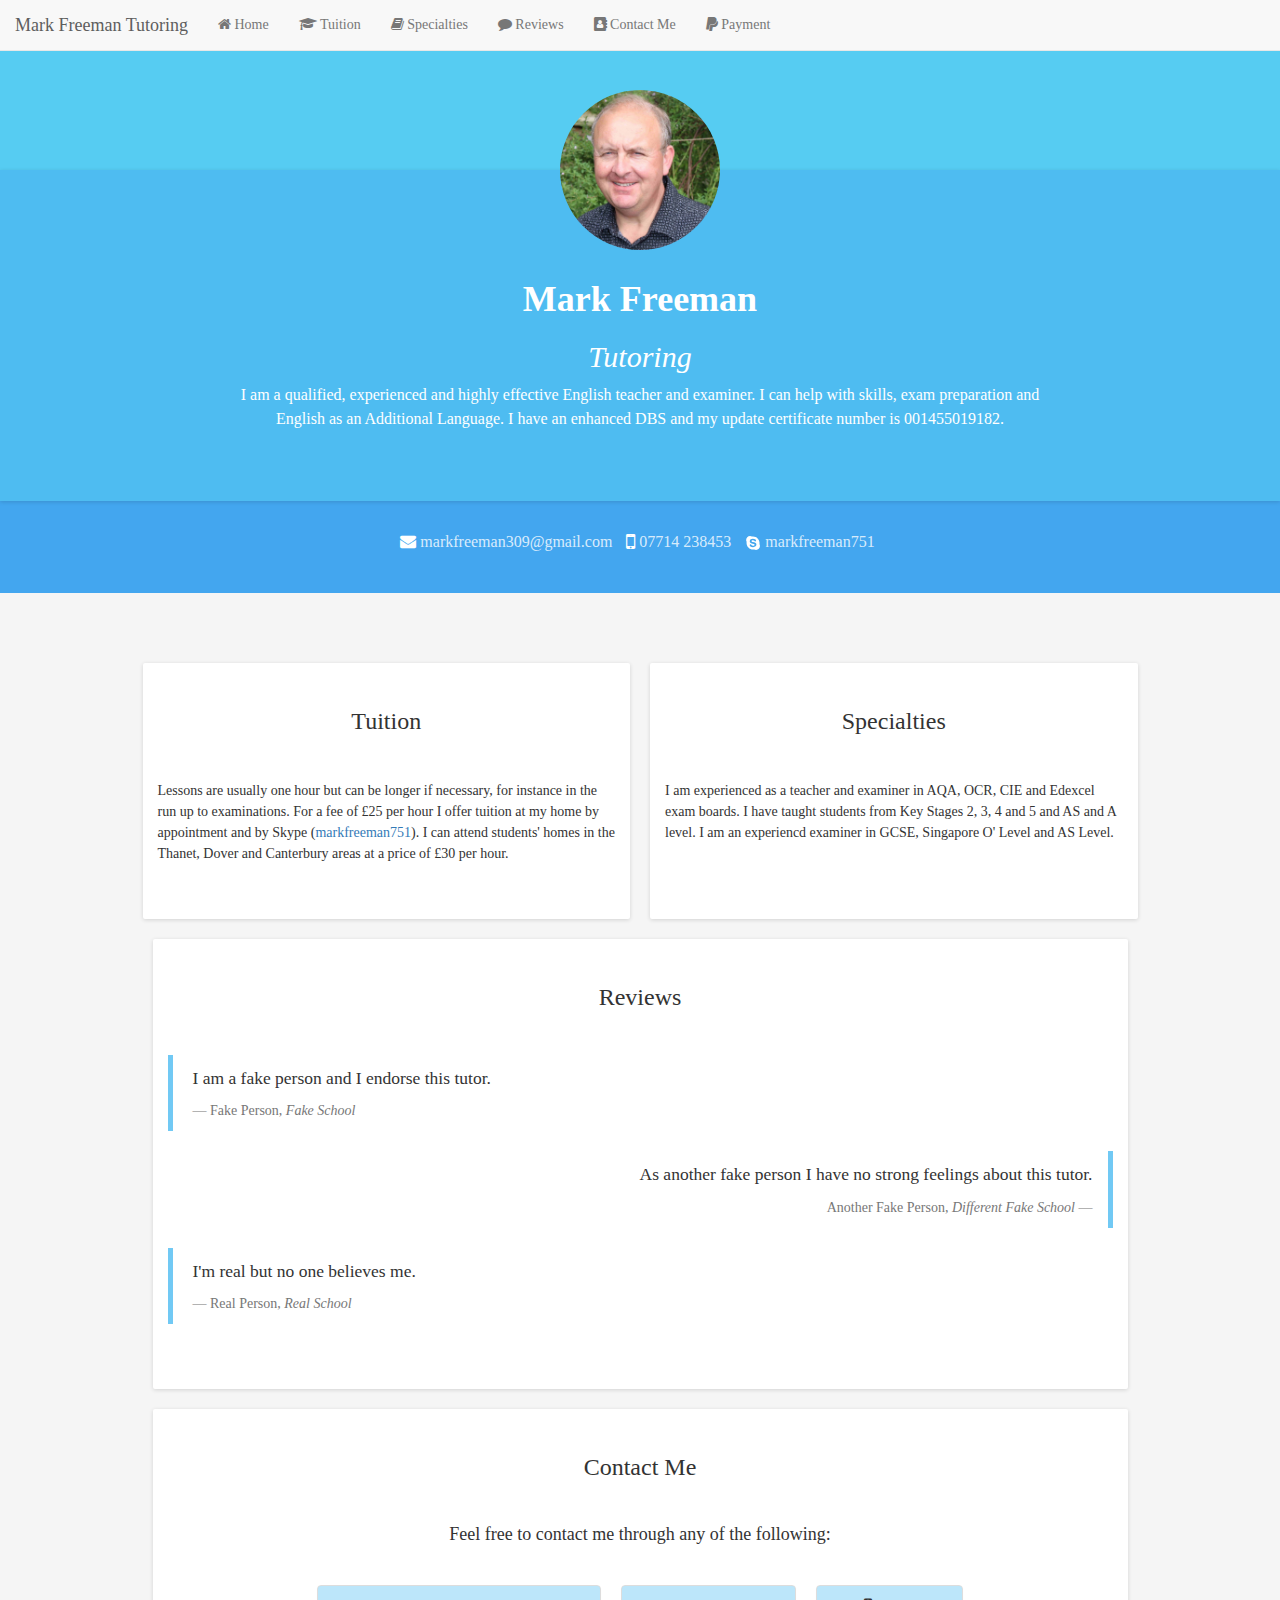
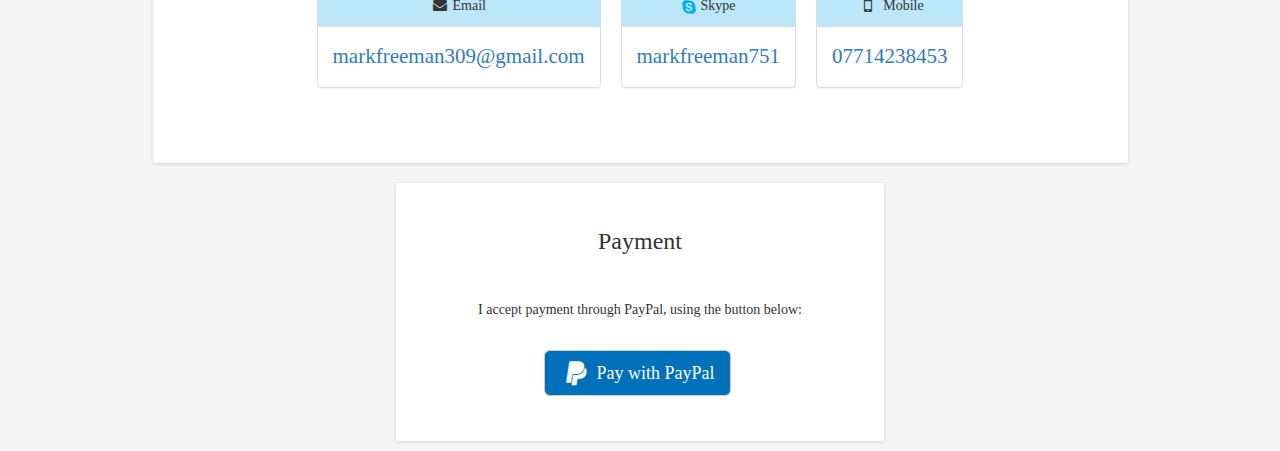
==== index.html @ 5b217517 "added contact details, customised paypal button" ====
<!DOCTYPE html>
<html lang="en">
  <head>
    <!-- jquery -->
    <script src="https://code.jquery.com/jquery-3.2.1.slim.min.js" integrity="sha256-k2WSCIexGzOj3Euiig+TlR8gA0EmPjuc79OEeY5L45g=" crossorigin="anonymous"></script>

    <!-- Latest compiled and minified bootstrap CSS -->
    <link rel="stylesheet" href="https://maxcdn.bootstrapcdn.com/bootstrap/3.3.7/css/bootstrap.min.css" integrity="sha384-BVYiiSIFeK1dGmJRAkycuHAHRg32OmUcww7on3RYdg4Va+PmSTsz/K68vbdEjh4u" crossorigin="anonymous">

    <!-- Latest compiled and minified bootstrap JavaScript -->
    <script src="https://maxcdn.bootstrapcdn.com/bootstrap/3.3.7/js/bootstrap.min.js" integrity="sha384-Tc5IQib027qvyjSMfHjOMaLkfuWVxZxUPnCJA7l2mCWNIpG9mGCD8wGNIcPD7Txa" crossorigin="anonymous"></script>

	<!-- font awesome -->
	<link href="https://maxcdn.bootstrapcdn.com/font-awesome/4.7.0/css/font-awesome.min.css" rel="stylesheet" integrity="sha384-wvfXpqpZZVQGK6TAh5PVlGOfQNHSoD2xbE+QkPxCAFlNEevoEH3Sl0sibVcOQVnN" crossorigin="anonymous">
	
	<link rel="stylesheet" href="main.css">
    <meta name="viewport" content="width=device-width, initial-scale=1">
	<title>Mark Freeman Tutoring</title>
	<meta name="description" content="Offering tuition in Kent. Experience with A-Levls, AS-Levels, Edexcel, AQA, OCR and more."/>
  </head>

  <body>
      <nav class="navbar navbar-default navbar-fixed-top">
	    <div class="container-fluid">
		  <div class="navbar-header">
		    <button type="button" class="navbar-toggle collapsed" data-toggle="collapse" data-target="#navbar-collapse" aria-expanded="false">
			  <span class="sr-only">Toggle navigation</span>
			  <span class="icon-bar"></span>
			  <span class="icon-bar"></span>
			  <span class="icon-bar"></span>
			</button>
		    <a class="navbar-brand" href="#">Mark Freeman Tutoring</a>
		  </div>
		  
		  <div class="collapse navbar-collapse" id="navbar-collapse">
            <ul class="nav navbar-nav">
			  <li class=""><a href="#"><span class="fa fa-home" aria-hidden="true"></span> Home</a></li>
			  <li class=""><a href="#Tuition"><span class="fa fa-graduation-cap" aria-hidden="true"></span> Tuition</a></li>
			  <li class=""><a href="#Specialties"><span class="fa fa-book" aria-hidden="true"></span> Specialties</a></li>
			  <li class=""><a href="#Reviews"><span class="fa fa-comment" aria-hidden="true"></span> Reviews</a></li>
			  <li class=""><a href="#Contact"><span class="fa fa-address-book" aria-hidden="true"></span> Contact Me</a></li>
			  <li class=""><a href="#Payment"><span class="fa fa-paypal" aria-hidden="true"></span> Payment</a></li>
			</ul>
		  </div>
		</div>
	  </nav>
	  <header class="header">
		<div class="top-bar"></div>
		<div class="main-splash-content">
		  <div class="container text-center">			
		    <img class="img-circle personal-image" src="assets/images/personal-image.jpg" alt="Photo of Mark Freeman">
			<h1><strong>Mark Freeman</strong></h1>
			<h2><em>Tutoring</em></h2>
			<div class="main-splash-text">
			  <p>
			  I am a qualified, experienced and highly effective English teacher and examiner. I can help with skills, exam preparation and English as an Additional Language. I have an enhanced DBS and my update certificate number is 001455019182.
			  </p>
			</div>
		  </div>
		</div>
		<div class="contact-information">
		  <div class="container text-center">
		    <ul class="list-inline">
			  <li>
			    <span class="fa fa-envelope" aria-hidden="true"></span>
				<!-- email obfuscated in attempt to stop bots -->
				<a href="mailto:&#109;&#097;&#114;&#107;&#102;&#114;&#101;&#101;&#109;&#097;&#110;&#051;&#048;&#057;&#064;&#103;&#109;&#097;&#105;&#108;&#046;&#099;&#111;&#109;"><span class="sr-only">Email Address: </span>&#109;&#097;&#114;&#107;&#102;&#114;&#101;&#101;&#109;&#097;&#110;&#051;&#048;&#057;&#064;&#103;&#109;&#097;&#105;&#108;&#046;&#099;&#111;&#109;</a>
			  </li>
			  <li>
			    <span class="fa fa-lg fa-mobile-phone" aria-hidden="true"></span>
				<a href="tel: 07714238453"><span class="sr-only">Mobile Number: </span>07714 238453</a>
			  </li>
			  <li>
				<img height="16px" aria-hidden="true" class="contact-icon-image" alt="Skype Logo" src="assets/images/skype-logo-bug.svg">
			    <a href="skype:markfreeman751?add"><span class="sr-only">Skype Name: </span>markfreeman751</a>
			  </li>
			</ul>
		  </div>
		</div>
	  </header>
	  
	  <div class="container top-padded-wrapper">
	  <div class="row flex-container">
	    <section class="col-xs-12 col-sm-5 col-md-5 col-lg-5">
		  <a class="section-anchor" name="Tuition"></a>
	      <h2>Tuition</h2>
		  <p>Lessons are usually one hour but can be longer if necessary, for instance in the run up to examinations. For a fee of £25 per hour I offer tuition at my home by appointment and by Skype (<a href="skype:markfreeman751?add"><span class="sr-only">Skype Name: </span>markfreeman751</a>). I can attend students' homes in the Thanet, Dover and Canterbury areas at a price of £30 per hour.</p>
		</section>
		
		<section class="col-xs-12 col-sm-5 col-md-5 col-lg-5">
		  <a class="section-anchor" name="Specialties"></a>
	      <h2>Specialties</h2>
		  <p>I am experienced as a teacher and examiner in AQA, OCR, CIE and Edexcel exam boards. I have taught students from Key Stages 2, 3, 4 and 5 and AS and A level. I am an experiencd examiner in GCSE, Singapore O' Level and AS Level.</p>
		</section>
		
		<section class="col-xs-12 col-sm-10 col-md-10 col-lg-10">
		  <a class="section-anchor" name="Reviews"></a>
	      <h2>Reviews</h2>
		  <blockquote class="">
		    <p>I am a fake person and I endorse this tutor.</p>
			<footer>Fake Person, <cite>Fake School</cite></footer>
		  </blockquote>
		  <blockquote class="blockquote-reverse">
		    <p>As another fake person I have no strong feelings about this tutor.</p>
			<footer>Another Fake Person, <cite>Different Fake School</cite></footer>
		  </blockquote>
		  <blockquote class="">
		    <p>I'm real but no one believes me.</p>
			<footer>Real Person, <cite>Real School</cite></footer>
		  </blockquote>
		</section>
		
		<section class="col-xs-12 col-sm-10 col-md-10 col-lg-10">
		  <a class="section-anchor" name="Contact"></a>
	      <h2>Contact Me</h2>
		  <p class="h4 text-center">Feel free to contact me through any of the following:</p><br/>
		  <div class="center-block">
			  <div class="flex-container">
				<div class="contact-panel">
					<div class="panel panel-default">
						<div class="panel-heading panel-heading-blue text-center">
							<span class="fa fa-fw fa-envelope" aria-hidden="true"></span>
							Email
						</div>
						<div class="panel-body text-center">
							<strong class="lead">
							  <!-- email obfuscated in attempt to stop bots -->
							  <a href="mailto:&#109;&#097;&#114;&#107;&#102;&#114;&#101;&#101;&#109;&#097;&#110;&#051;&#048;&#057;&#064;&#103;&#109;&#097;&#105;&#108;&#046;&#099;&#111;&#109;">&#109;&#097;&#114;&#107;&#102;&#114;&#101;&#101;&#109;&#097;&#110;&#051;&#048;&#057;&#064;&#103;&#109;&#097;&#105;&#108;&#046;&#099;&#111;&#109;</a>
							</strong>
						</div>
					</div>
				</div>
				<div class="contact-panel">
					<div class="panel panel-default">
						<div class="panel-heading panel-heading-blue text-center">
							<img aria-hidden="true" class="contact-icon-image" alt="Skype Logo" src="assets/images/skype-logo-bug-inverted.svg">
							Skype
						</div>
						<div class="panel-body text-center">
						  <strong class="lead">
							<a href="skype:markfreeman751?add">markfreeman751</a>
						  </strong>
						</div>
					</div>
				</div>
				
				<div class="contact-panel">
					<div class="panel panel-default">
						<div class="panel-heading panel-heading-blue text-center">
							<span class="fa fa-fw fa-lg fa-mobile-phone" aria-hidden="true"></span>
							Mobile
						</div>
						<div class="panel-body text-center">
						  <strong class="lead">
							<a href="tel: 07714238453">07714238453</a>
					      </strong>
						</div>
					</div>
				</div>
			  </div>
		  </div>
		  
		</section>
		
		<section class="col-xs-12 col-sm-6 col-md-5 col-lg-5">
		  <a class="section-anchor" name="Payment"></a>
	      <h2>Payment</h2>
		  
		  <p class="text-center">I accept payment through PayPal, using the button below:</p><br/>
		  <div class="text-center">
		  <form action="https://www.paypal.com/cgi-bin/webscr" method="post" target="_top">
			<input type="hidden" name="cmd" value="_s-xclick">
			<input type="hidden" name="hosted_button_id" value="JVTLMJME64CP8">
			<button type="submit" border="0" name="submit" alt="PayPal – The safer, easier way to pay online!" class="btn btn-lg btn-default paypal-button">
			<span class="fa fa-fw fa-lg fa-paypal" aria-hidden="true"></span>
			Pay with PayPal
			</button>
			<img alt="" border="0" src="https://www.paypalobjects.com/en_GB/i/scr/pixel.gif" width="1" height="1">
		  </form>
		  </div>
		</section>
	  </div>
	  </div>
  </body>
</html>
---- main.css ----
body {
  background: #f5f5f5;
  font-family: 'texgyreschola', serif;
}

section {
  display: inline-block;
  -webkit-box-shadow: 0 1px 4px 0 rgba(0, 0, 0, 0.14);
  -moz-box-shadow: 0 1px 4px 0 rgba(0, 0, 0, 0.14);
  box-shadow: 0 1px 4px 0 rgba(0, 0, 0, 0.14);
  padding: 45px;
  background: #fff;
  margin-bottom: 45px;
  -webkit-border-radius: 2px;
  -moz-border-radius: 2px;
  -ms-border-radius: 2px;
  -o-border-radius: 2px;
  border-radius: 2px;
  -moz-background-clip: padding;
  -webkit-background-clip: padding-box;
  background-clip: padding-box;
  flex: 0 1 auto;
  margin: 10px;
}

section h2 {
  margin-top: 0;
  margin-bottom: 45px;
  font-size: 24px;
  text-align: center;
}

blockquote {
  border-left: 5px solid rgba(78, 188, 241, 0.8);
}

.paypal-button {
	background-color: #0070ba;
	color: white;
}

.contact-panel {
	margin: 10px;
}

.flex-container {
	display: flex;
	flex-wrap: wrap;
	justify-content: center;
}

.blockquote-reverse {
  border-right: 5px solid rgba(78, 188, 241, 0.8);
}

.section-anchor {
  display: block;
  position: relative;
  top: -60px;
  visibility: hidden;
}

p {
  line-height: 1.5;
  margin: 0 0 10px;
}

.top-padded-wrapper {
  padding-top: 60px;
}

.header{
  background: #56ccf2;
  padding-top: 50px;
  color: #fff;
}

.header .top-bar{
	padding-bottom: 120px;
}

.header .main-splash-content{
  -webkit-box-shadow: 0 1px 4px 0 rgba(0, 0, 0, 0.14);
  -moz-box-shadow: 0 1px 4px 0 rgba(0, 0, 0, 0.14);
  box-shadow: 0 1px 4px 0 rgba(0, 0, 0, 0.14);
  background: #4EBCF1;
  padding-top: 90px;
  padding-bottom: 60px;
  position: relative;
  font-size: 16px;
}

.header .contact-information {
  background: #43A6EF;
  padding-top: 30px;
  padding-bottom: 30px;
  font-size: 16px;
}

.header .contact-information li a {
  color: rgba(255, 255, 255, 0.8);
}

.main-splash-text{
  max-width: 800px;
  margin: 0 auto;
}

.personal-image { 
  position: absolute;
  width: 160px;
  height: 160px;
  top: -80px;
  margin-left: -80px;
  left: 50%;
}

.panel-heading.panel-heading-blue {
	background-color: rgba(78, 188, 241, 0.38);
}

.contact-icon-image {
  height: 16px;
}

.text-center {
  text-align: center;
}
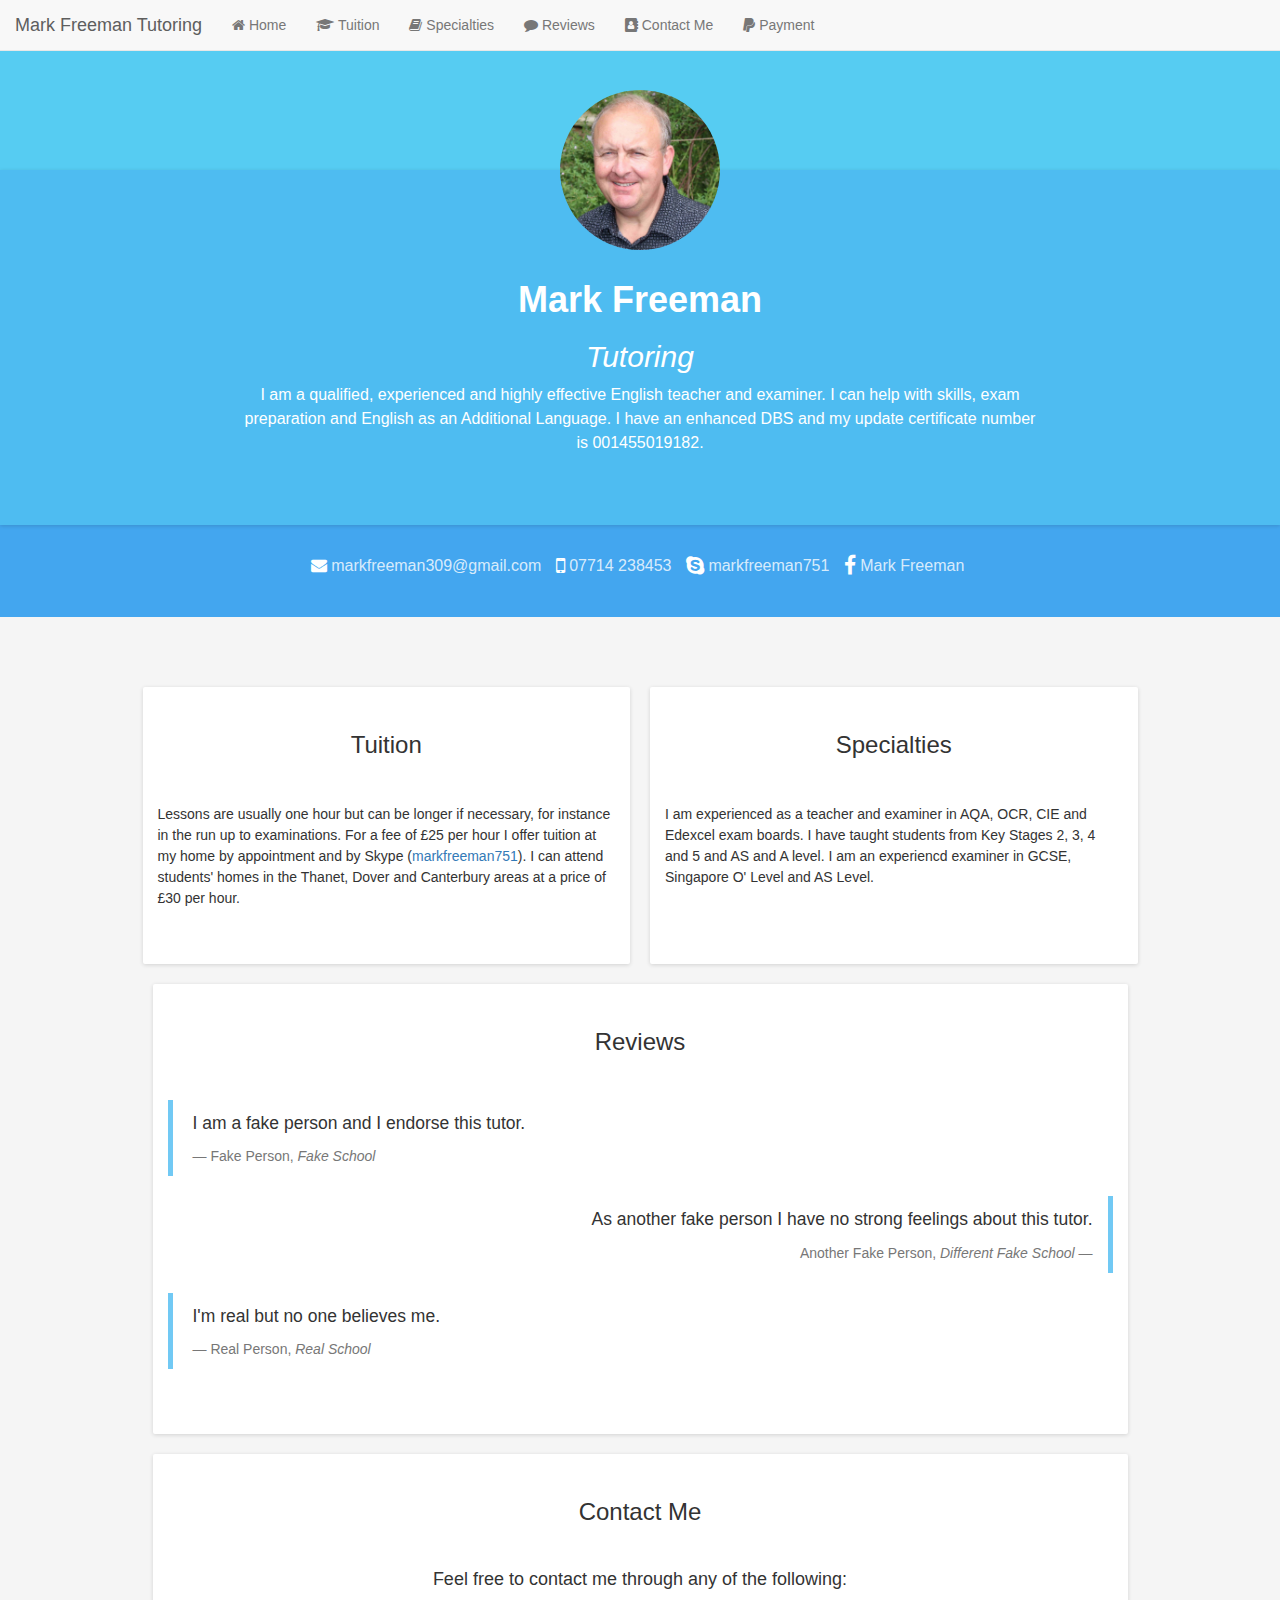
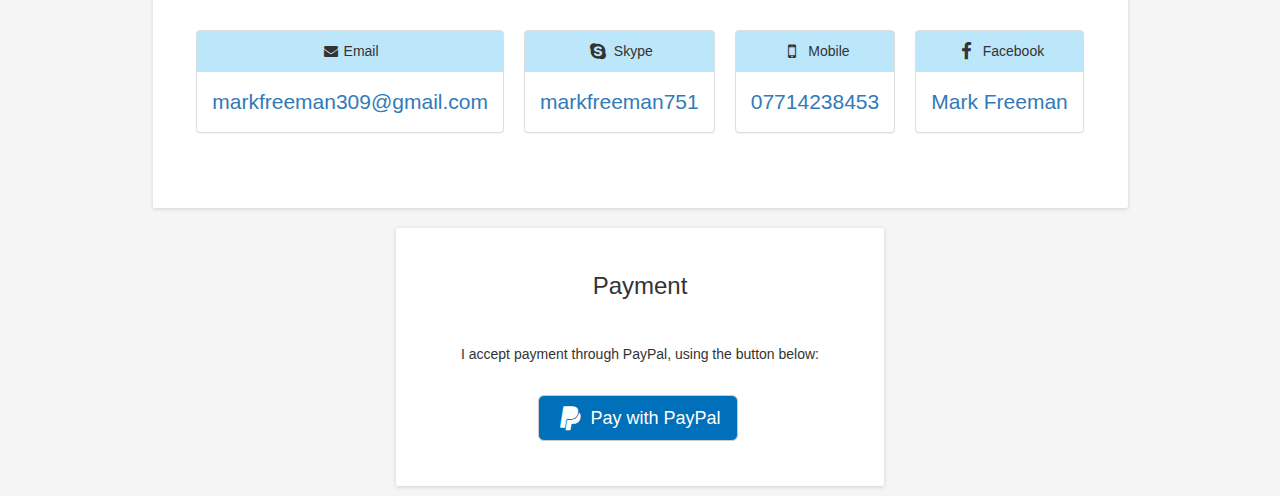
==== commit e5908504: "removed custom font, added facebook contact info, used font-awesome skype icons" ====
--- a/index.html
+++ b/index.html
@@ -71,8 +71,12 @@
 				<a href="tel: 07714238453"><span class="sr-only">Mobile Number: </span>07714 238453</a>
 			  </li>
 			  <li>
-				<img height="16px" aria-hidden="true" class="contact-icon-image" alt="Skype Logo" src="assets/images/skype-logo-bug.svg">
+				<span class="fa fa-lg fa-skype" aria-hidden="true"></span>
 			    <a href="skype:markfreeman751?add"><span class="sr-only">Skype Name: </span>markfreeman751</a>
+			  </li>
+			  <li>
+				<span class="fa fa-lg fa-facebook" aria-hidden="true"></span>
+			    <a href="https://www.facebook.com/profile.php?id=100019452347554"><span class="sr-only">Facebook Profile: </span>Mark Freeman</a>
 			  </li>
 			</ul>
 		  </div>
@@ -133,7 +137,7 @@
 				<div class="contact-panel">
 					<div class="panel panel-default">
 						<div class="panel-heading panel-heading-blue text-center">
-							<img aria-hidden="true" class="contact-icon-image" alt="Skype Logo" src="assets/images/skype-logo-bug-inverted.svg">
+							<span class="fa fa-fw fa-lg fa-skype" aria-hidden="true"></span>
 							Skype
 						</div>
 						<div class="panel-body text-center">
@@ -153,6 +157,20 @@
 						<div class="panel-body text-center">
 						  <strong class="lead">
 							<a href="tel: 07714238453">07714238453</a>
+					      </strong>
+						</div>
+					</div>
+				</div>
+				
+				<div class="contact-panel">
+					<div class="panel panel-default">
+						<div class="panel-heading panel-heading-blue text-center">
+							<span class="fa fa-fw fa-lg fa-facebook" aria-hidden="true"></span>
+							Facebook
+						</div>
+						<div class="panel-body text-center">
+						  <strong class="lead">
+							<a href="https://www.facebook.com/profile.php?id=100019452347554">Mark Freeman</a>
 					      </strong>
 						</div>
 					</div>
--- a/main.css
+++ b/main.css
@@ -1,6 +1,5 @@
 body {
   background: #f5f5f5;
-  font-family: 'texgyreschola', serif;
 }
 
 section {
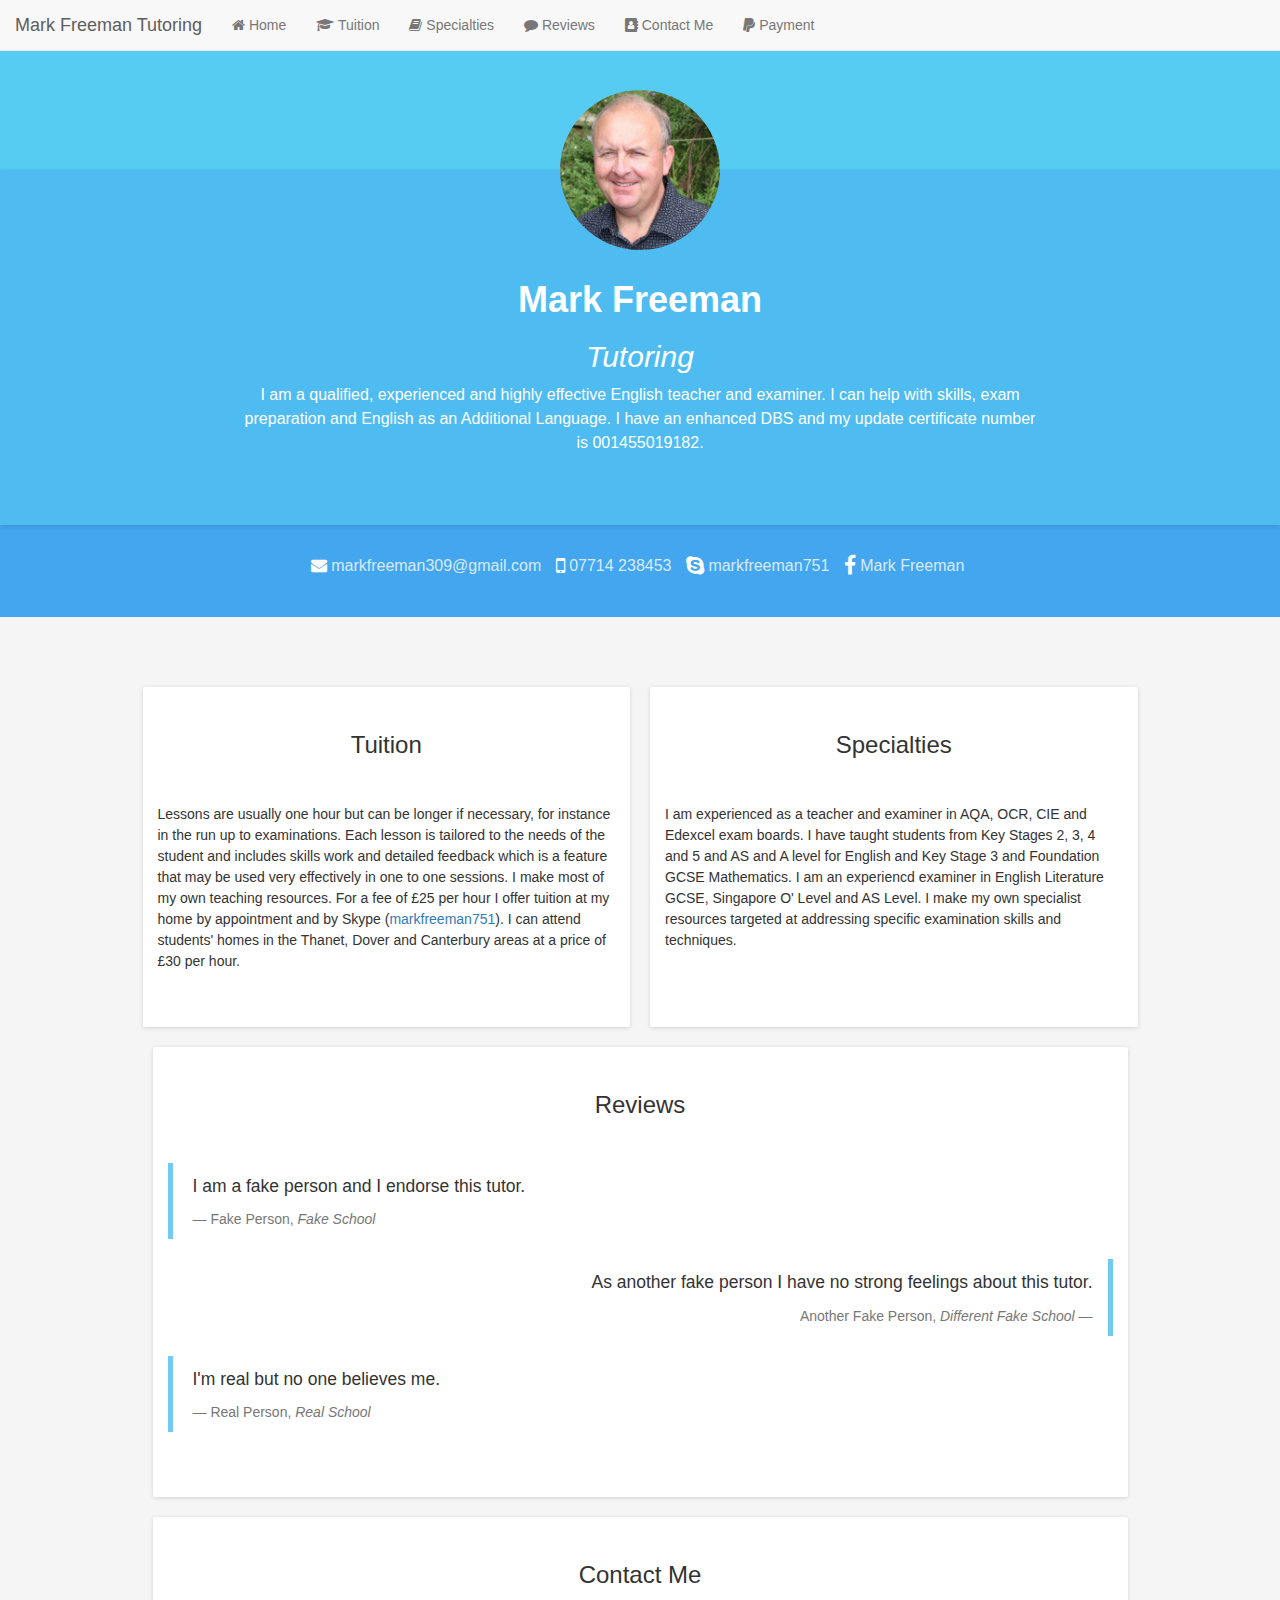
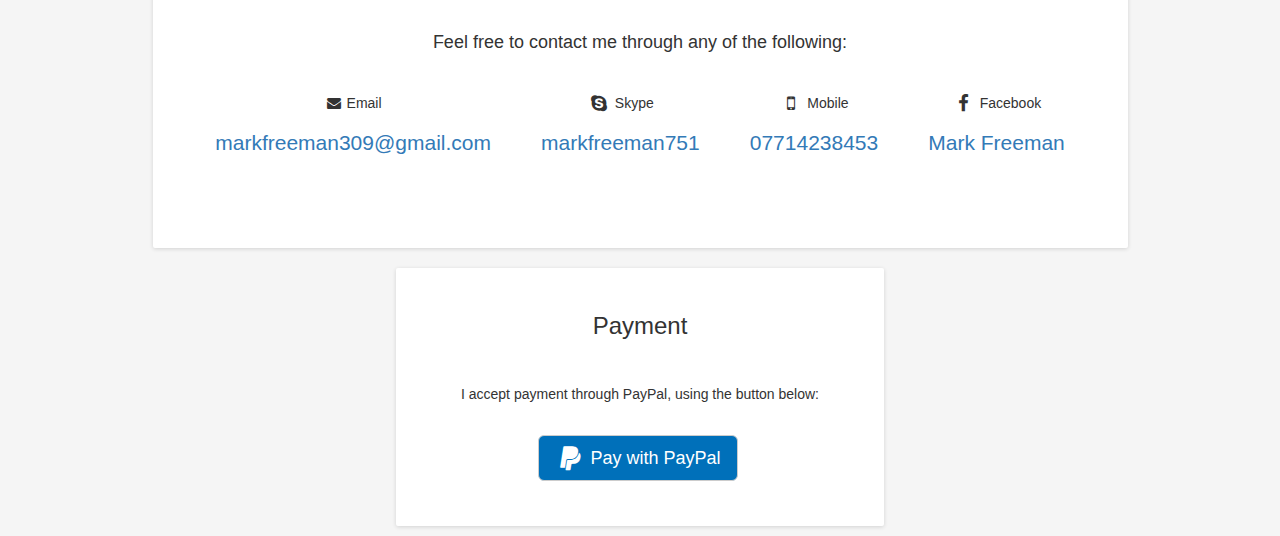
==== commit 32468880: "added content, reworked contact details to use invisible panels" ====
--- a/index.html
+++ b/index.html
@@ -88,13 +88,13 @@
 	    <section class="col-xs-12 col-sm-5 col-md-5 col-lg-5">
 		  <a class="section-anchor" name="Tuition"></a>
 	      <h2>Tuition</h2>
-		  <p>Lessons are usually one hour but can be longer if necessary, for instance in the run up to examinations. For a fee of £25 per hour I offer tuition at my home by appointment and by Skype (<a href="skype:markfreeman751?add"><span class="sr-only">Skype Name: </span>markfreeman751</a>). I can attend students' homes in the Thanet, Dover and Canterbury areas at a price of £30 per hour.</p>
+		  <p>Lessons are usually one hour but can be longer if necessary, for instance in the run up to examinations. Each lesson is tailored to the needs of the student and includes skills work and detailed feedback which is a feature that may be used very effectively in one to one sessions. I make most of my own teaching resources. For a fee of £25 per hour I offer tuition at my home by appointment and by Skype (<a href="skype:markfreeman751?add"><span class="sr-only">Skype Name: </span>markfreeman751</a>). I can attend students' homes in the Thanet, Dover and Canterbury areas at a price of £30 per hour.</p>
 		</section>
 		
 		<section class="col-xs-12 col-sm-5 col-md-5 col-lg-5">
 		  <a class="section-anchor" name="Specialties"></a>
 	      <h2>Specialties</h2>
-		  <p>I am experienced as a teacher and examiner in AQA, OCR, CIE and Edexcel exam boards. I have taught students from Key Stages 2, 3, 4 and 5 and AS and A level. I am an experiencd examiner in GCSE, Singapore O' Level and AS Level.</p>
+		  <p>I am experienced as a teacher and examiner in AQA, OCR, CIE and Edexcel exam boards. I have taught students from Key Stages 2, 3, 4 and 5 and AS and A level for English and Key Stage 3 and Foundation GCSE Mathematics. I am an experiencd examiner in English Literature GCSE, Singapore O' Level and AS Level. I make my own specialist resources targeted at addressing specific examination skills and techniques.</p>
 		</section>
 		
 		<section class="col-xs-12 col-sm-10 col-md-10 col-lg-10">
@@ -121,8 +121,8 @@
 		  <div class="center-block">
 			  <div class="flex-container">
 				<div class="contact-panel">
-					<div class="panel panel-default">
-						<div class="panel-heading panel-heading-blue text-center">
+					<div class="panel panel-default panel-invisible">
+						<div class="panel-heading panel-heading-invisible text-center">
 							<span class="fa fa-fw fa-envelope" aria-hidden="true"></span>
 							Email
 						</div>
@@ -135,8 +135,8 @@
 					</div>
 				</div>
 				<div class="contact-panel">
-					<div class="panel panel-default">
-						<div class="panel-heading panel-heading-blue text-center">
+					<div class="panel panel-default panel-invisible">
+						<div class="panel-heading panel-heading-invisible text-center">
 							<span class="fa fa-fw fa-lg fa-skype" aria-hidden="true"></span>
 							Skype
 						</div>
@@ -149,8 +149,8 @@
 				</div>
 				
 				<div class="contact-panel">
-					<div class="panel panel-default">
-						<div class="panel-heading panel-heading-blue text-center">
+					<div class="panel panel-default panel-invisible">
+						<div class="panel-heading panel-heading-invisible text-center">
 							<span class="fa fa-fw fa-lg fa-mobile-phone" aria-hidden="true"></span>
 							Mobile
 						</div>
@@ -163,8 +163,8 @@
 				</div>
 				
 				<div class="contact-panel">
-					<div class="panel panel-default">
-						<div class="panel-heading panel-heading-blue text-center">
+					<div class="panel panel-default panel-invisible">
+						<div class="panel-heading panel-heading-invisible text-center">
 							<span class="fa fa-fw fa-lg fa-facebook" aria-hidden="true"></span>
 							Facebook
 						</div>
--- a/main.css
+++ b/main.css
@@ -114,8 +114,17 @@
   left: 50%;
 }
 
-.panel-heading.panel-heading-blue {
-	background-color: rgba(78, 188, 241, 0.38);
+.panel-heading.panel-heading-invisible {
+	background-color: transparent;
+	border-color: transparent;
+	border-bottom: 0px;
+	padding: 0px;
+}
+
+.panel.panel-default.panel-invisible {
+	border: 0px;
+	--webkit-box-shadow: none;
+	box-shadow: none;
 }
 
 .contact-icon-image {
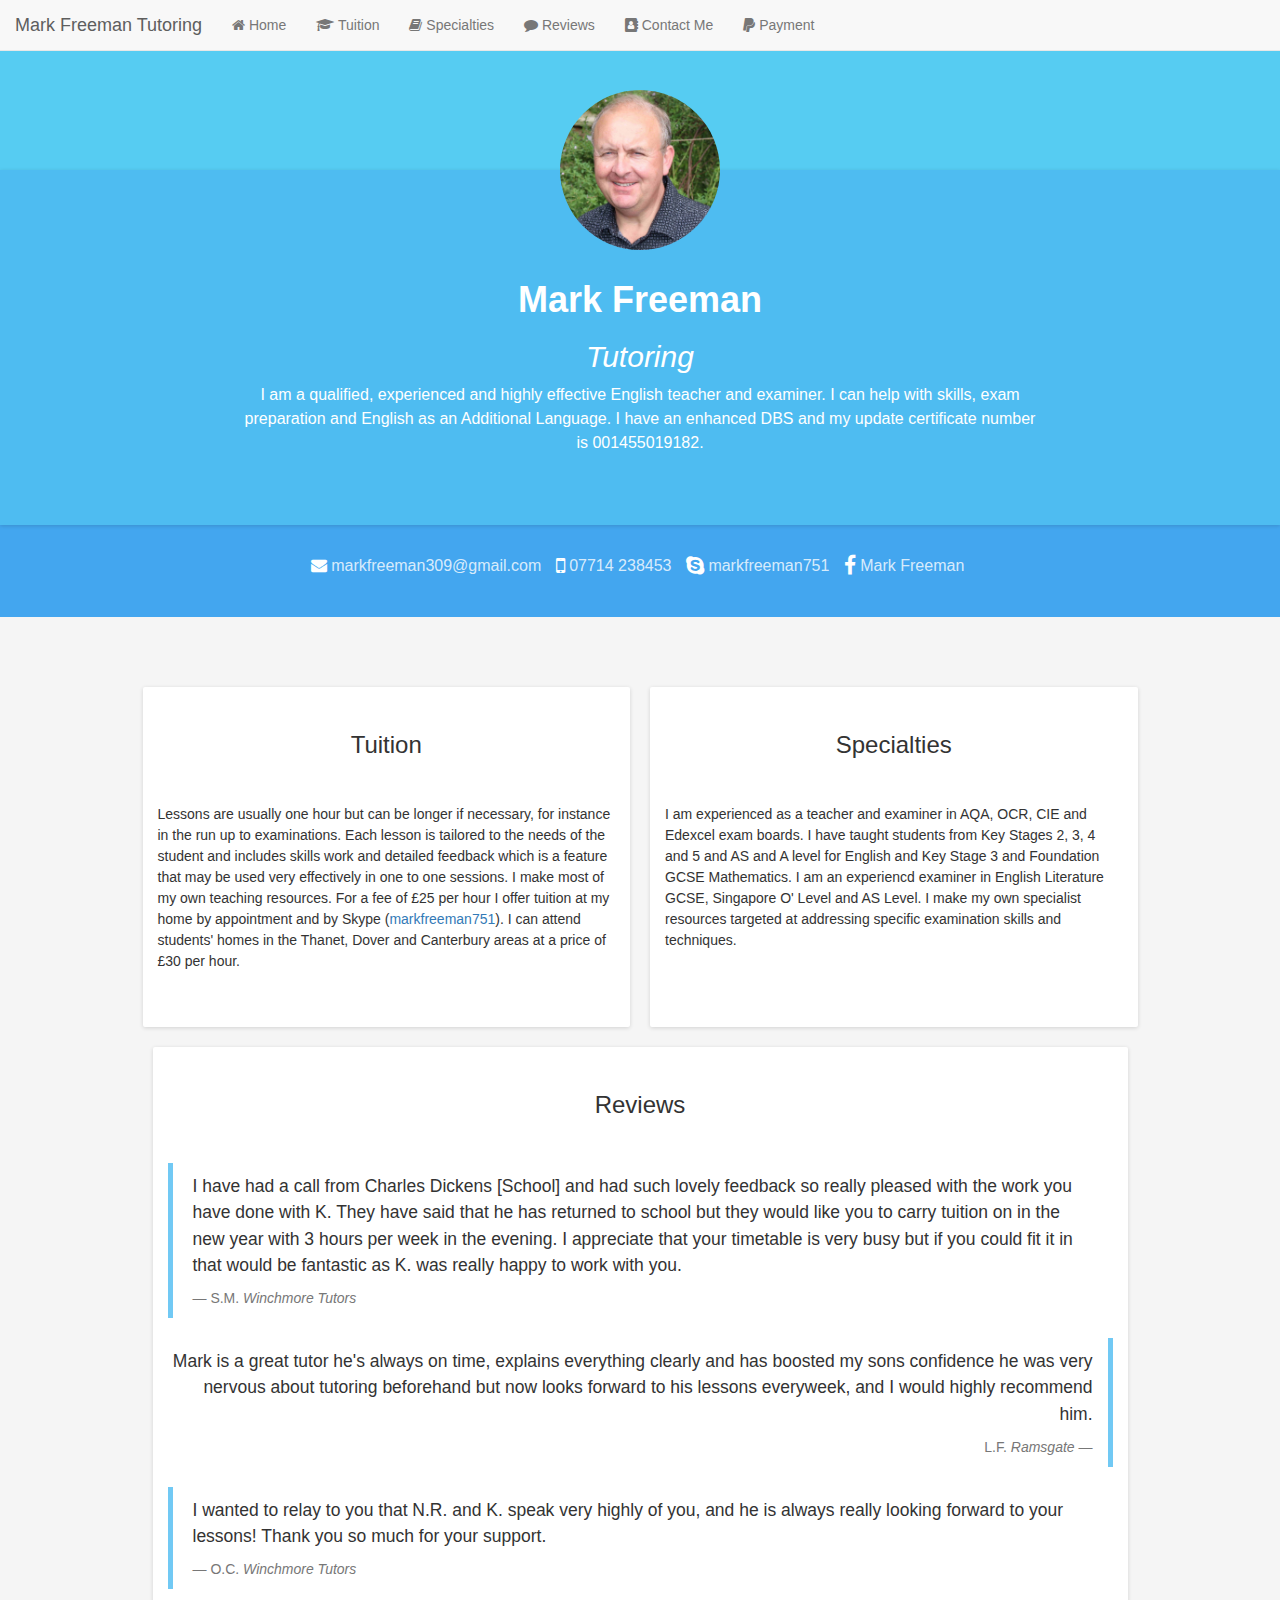
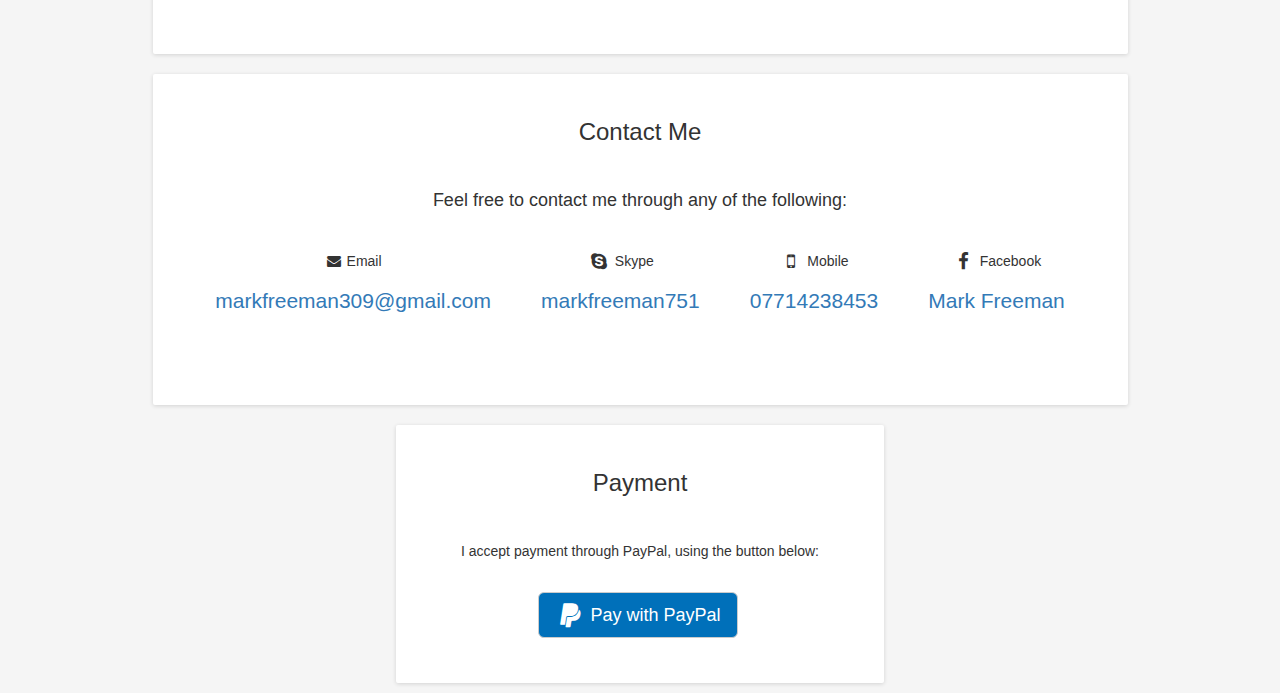
==== commit 13ce2dfb: "added quotes + attempt for < IE9 support" ====
--- a/index.html
+++ b/index.html
@@ -12,6 +12,14 @@
 
 	<!-- font awesome -->
 	<link href="https://maxcdn.bootstrapcdn.com/font-awesome/4.7.0/css/font-awesome.min.css" rel="stylesheet" integrity="sha384-wvfXpqpZZVQGK6TAh5PVlGOfQNHSoD2xbE+QkPxCAFlNEevoEH3Sl0sibVcOQVnN" crossorigin="anonymous">
+	
+	<!--[if lt IE 8]>
+	  <link href="/bootstrap-ie7.css" rel="stylesheet">
+	<![endif]-->
+	<!--[if lt IE 9]>
+      <script src="https://oss.maxcdn.com/libs/html5shiv/3.7.0/html5shiv.js"></script>
+      <script src="https://oss.maxcdn.com/libs/respond.js/1.4.2/respond.min.js"></script>
+    <![endif]-->
 	
 	<link rel="stylesheet" href="main.css">
     <meta name="viewport" content="width=device-width, initial-scale=1">
@@ -101,16 +109,16 @@
 		  <a class="section-anchor" name="Reviews"></a>
 	      <h2>Reviews</h2>
 		  <blockquote class="">
-		    <p>I am a fake person and I endorse this tutor.</p>
-			<footer>Fake Person, <cite>Fake School</cite></footer>
+		    <p>I have had a call from Charles Dickens [School] and had such lovely feedback so really pleased with the work you have done with K. They have said that he has returned to school but they would like you to carry tuition on in the new year with 3 hours per week in the evening. I appreciate that your timetable is very busy but if you could fit it in that would be fantastic as K. was really happy to work with you.</p>
+			<footer>S.M. <cite>Winchmore Tutors</cite></footer>
 		  </blockquote>
 		  <blockquote class="blockquote-reverse">
-		    <p>As another fake person I have no strong feelings about this tutor.</p>
-			<footer>Another Fake Person, <cite>Different Fake School</cite></footer>
+		    <p>Mark is a great tutor he's always on time, explains everything clearly and has boosted my sons confidence he was very nervous about tutoring beforehand but now looks forward to his lessons everyweek, and I would highly recommend him.</p>
+			<footer>L.F. <cite>Ramsgate</cite></footer>
 		  </blockquote>
 		  <blockquote class="">
-		    <p>I'm real but no one believes me.</p>
-			<footer>Real Person, <cite>Real School</cite></footer>
+		    <p>I wanted to relay to you that N.R. and K. speak very highly of you, and he is always really looking forward to your lessons! Thank you so much for your support.</p>
+			<footer>O.C. <cite>Winchmore Tutors</cite></footer>
 		  </blockquote>
 		</section>
 		
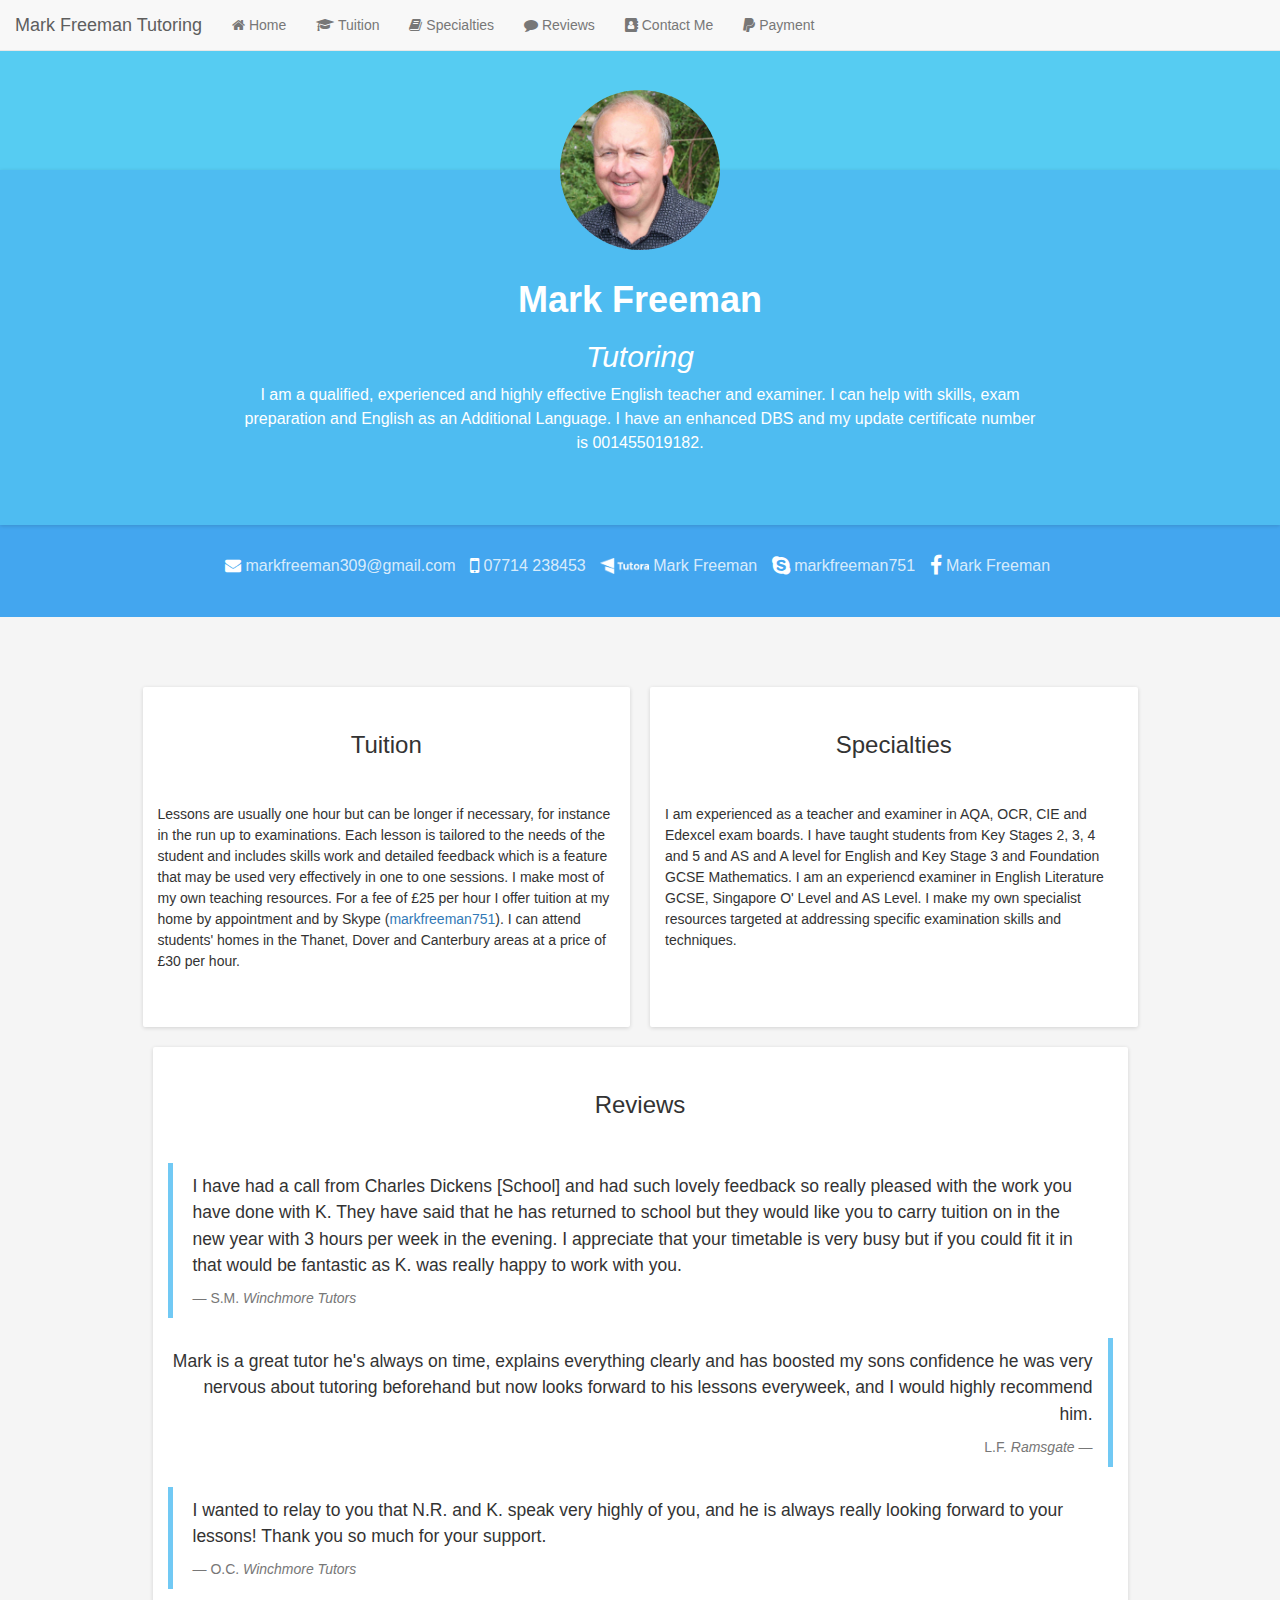
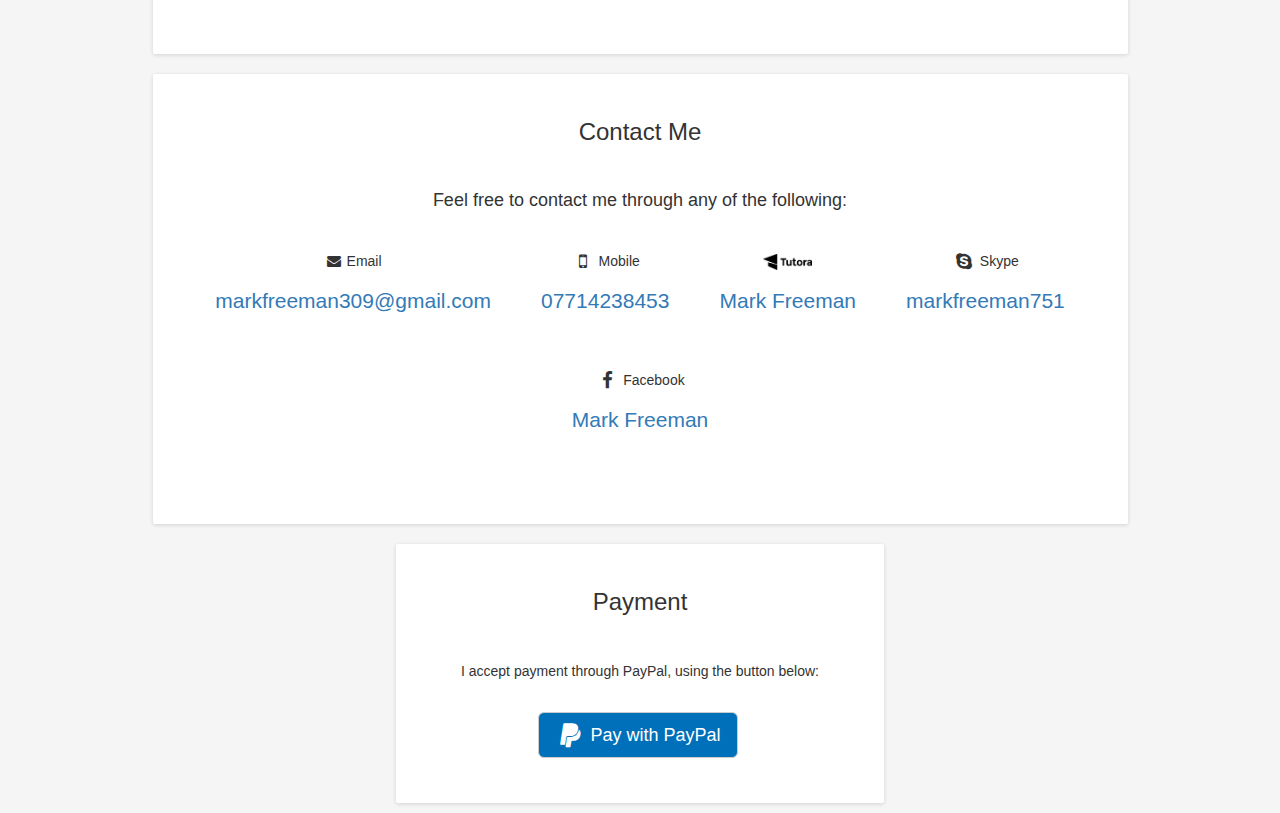
==== commit 5a8910e7: "Added Tutora links" ====
--- a/index.html
+++ b/index.html
@@ -24,7 +24,23 @@
 	<link rel="stylesheet" href="main.css">
     <meta name="viewport" content="width=device-width, initial-scale=1">
 	<title>Mark Freeman Tutoring</title>
-	<meta name="description" content="Offering tuition in Kent. Experience with A-Levls, AS-Levels, Edexcel, AQA, OCR and more."/>
+	<meta name="description" content="Private tuition in Kent for A-Levels, AS-Levels, Edexcel, AQA, OCR and more. English, Maths, or other subjects."/>
+    <script type="application/ld+json">
+    {
+      "@context": "http://schema.org",
+      "@type:": "ProfessionalService",
+      "@id": "https://markfreemantutoring.github.io/",
+      "@currenciesAccepted": "GBP",
+      "@name": "Mark Freeman Tutoring",
+      "@paymentAccepted:": "Cash, PayPal",
+      "@priceRange": "25-30",
+      "@areaServed": "Kent, UK",
+      "@email": "markfreeman309@gmail.com",
+      "@telephone": "+447714238453",
+      "@description": "Private tuition in Kent for A-Levels, AS-Levels, Edexcel, AQA, OCR and more. English, Maths, or other subjects.",
+      "@image": "https://markfreemantutoring.github.io/assets/images/personal-image.jpg"
+    }
+</script> 
   </head>
 
   <body>
@@ -77,6 +93,10 @@
 			  <li>
 			    <span class="fa fa-lg fa-mobile-phone" aria-hidden="true"></span>
 				<a href="tel: 07714238453"><span class="sr-only">Mobile Number: </span>07714 238453</a>
+			  </li>
+			  <li>
+			    <img class="contact-icon-image" src="assets/images/tutora_logo.png" alt="Tutora Logo">
+			    <a href="https://tutora.co.uk/tutors/mpyp2g88">Mark Freeman</a>
 			  </li>
 			  <li>
 				<span class="fa fa-lg fa-skype" aria-hidden="true"></span>
@@ -142,6 +162,34 @@
 						</div>
 					</div>
 				</div>
+				
+				<div class="contact-panel">
+					<div class="panel panel-default panel-invisible">
+						<div class="panel-heading panel-heading-invisible text-center">
+							<span class="fa fa-fw fa-lg fa-mobile-phone" aria-hidden="true"></span>
+							Mobile
+						</div>
+						<div class="panel-body text-center">
+						  <strong class="lead">
+							<a href="tel: 07714238453">07714238453</a>
+					      </strong>
+						</div>
+					</div>
+				</div>
+				
+				<div class="contact-panel">
+					<div class="panel panel-default panel-invisible">
+						<div class="panel-heading panel-heading-invisible text-center">
+							<img class="contact-icon-image" src="assets/images/tutora_logo_dark.png" alt="Tutora Logo">
+						</div>
+						<div class="panel-body text-center">
+						  <strong class="lead">
+							<a href="https://tutora.co.uk/tutors/mpyp2g88">Mark Freeman</a>
+					      </strong>
+						</div>
+					</div>
+				</div>
+				
 				<div class="contact-panel">
 					<div class="panel panel-default panel-invisible">
 						<div class="panel-heading panel-heading-invisible text-center">
@@ -152,20 +200,6 @@
 						  <strong class="lead">
 							<a href="skype:markfreeman751?add">markfreeman751</a>
 						  </strong>
-						</div>
-					</div>
-				</div>
-				
-				<div class="contact-panel">
-					<div class="panel panel-default panel-invisible">
-						<div class="panel-heading panel-heading-invisible text-center">
-							<span class="fa fa-fw fa-lg fa-mobile-phone" aria-hidden="true"></span>
-							Mobile
-						</div>
-						<div class="panel-body text-center">
-						  <strong class="lead">
-							<a href="tel: 07714238453">07714238453</a>
-					      </strong>
 						</div>
 					</div>
 				</div>
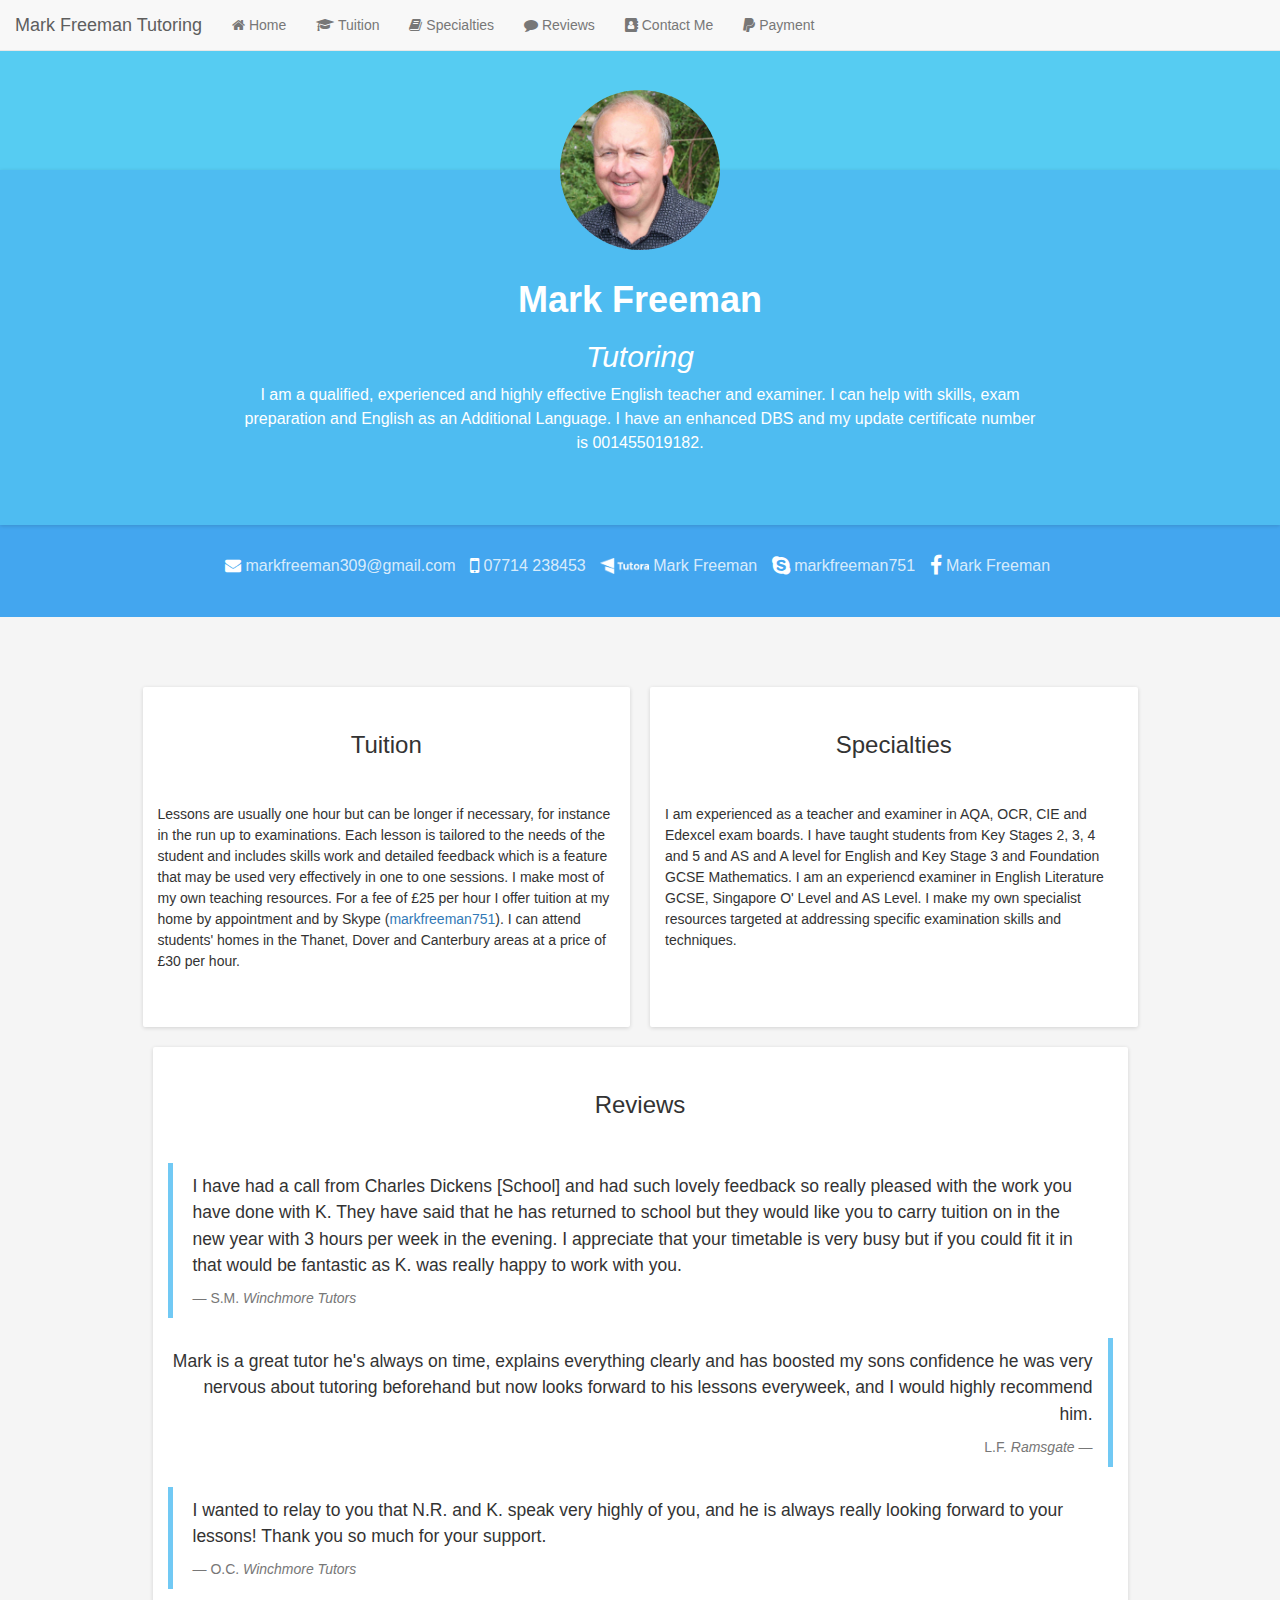
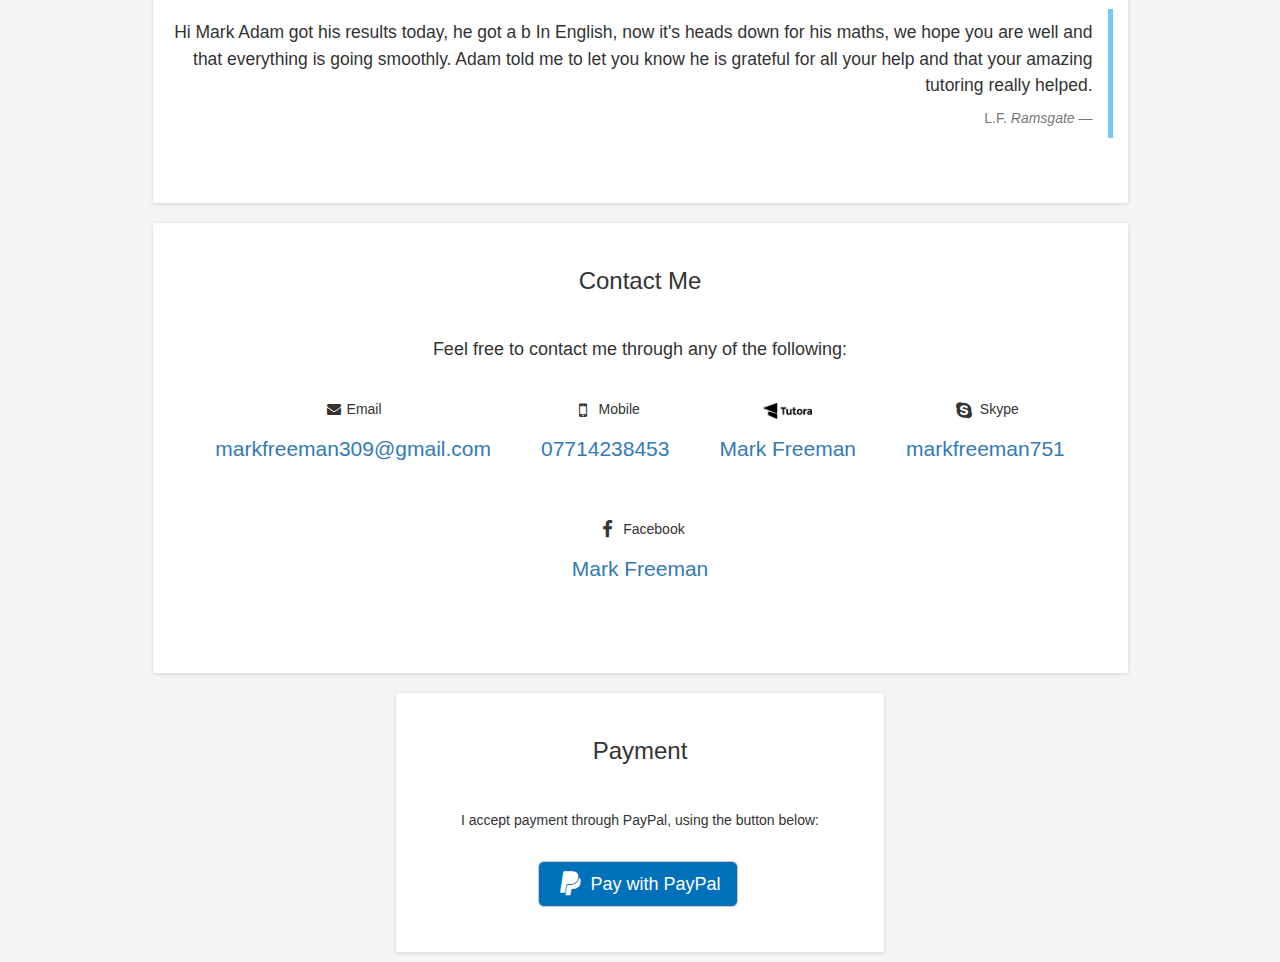
==== commit 3c6edb56: "added a review from an email from a student's mum" ====
--- a/index.html
+++ b/index.html
@@ -140,6 +140,14 @@
 		    <p>I wanted to relay to you that N.R. and K. speak very highly of you, and he is always really looking forward to your lessons! Thank you so much for your support.</p>
 			<footer>O.C. <cite>Winchmore Tutors</cite></footer>
 		  </blockquote>
+		  <blockquote class="blockquote-reverse">
+		    <p>Hi Mark Adam got his results today, he got a b In English,
+now it's heads down for his maths, we hope you are well
+and that everything is going smoothly. Adam told me to let
+you know he is grateful for all your help and that your
+amazing tutoring really helped.</p>
+			<footer>L.F. <cite>Ramsgate</cite></footer>
+		  </blockquote>
 		</section>
 		
 		<section class="col-xs-12 col-sm-10 col-md-10 col-lg-10">
